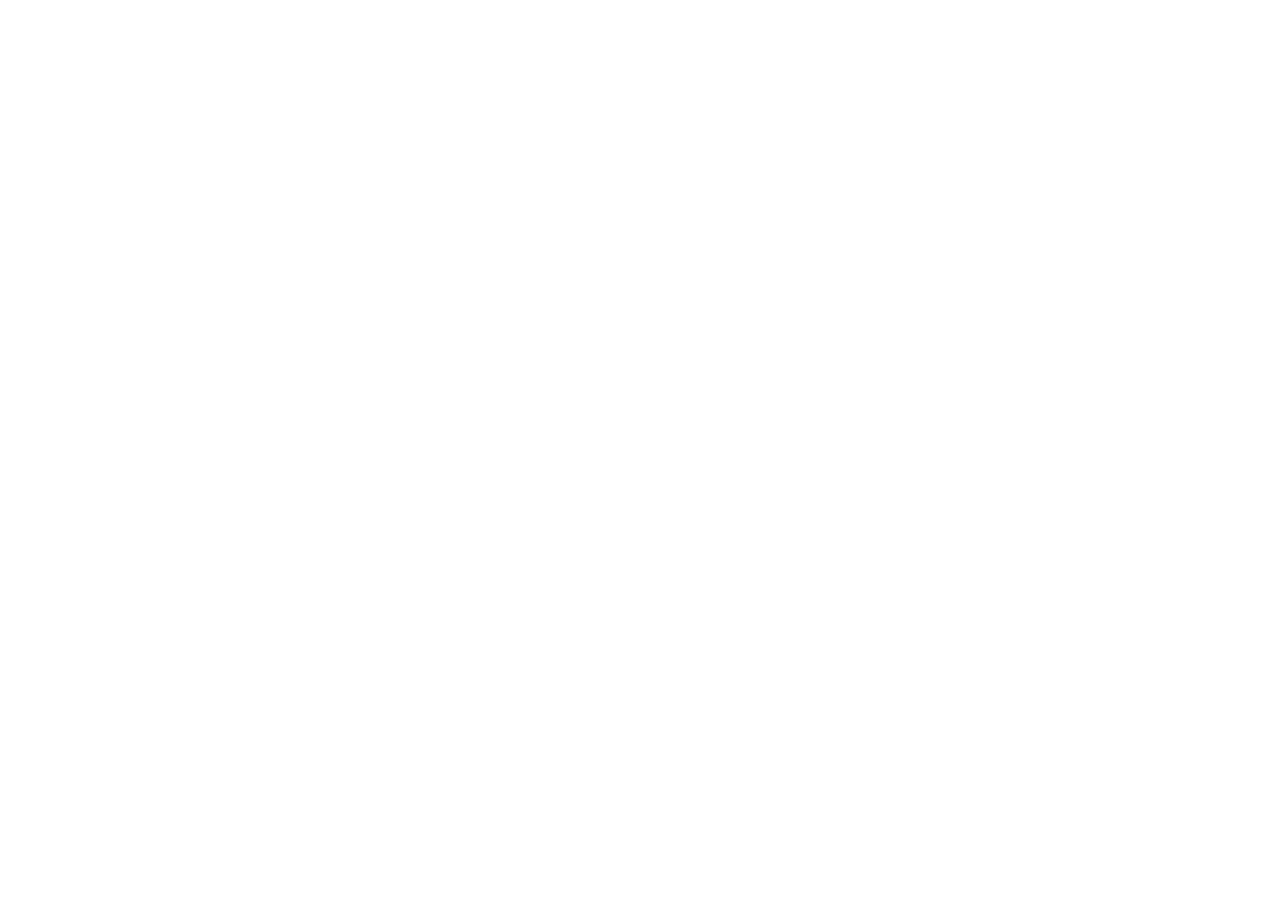
==== src/Assignment-3/assignment3.html @ a9900de0 "Merge branch 'master' of https://github.com/the-10x-academy/HTML-CSS-Assignments" ====
<!DOCTYPE html>
<html>
<head>
	<title></title>
	<meta http-equiv="Cache-Control" content="no-cache, no-store, must-revalidate" />
	<meta http-equiv="Pragma" content="no-cache" />
	<meta http-equiv="Expires" content="0" />
	<script src="bundle.js" type="text/javascript"></script>
</head>

<body>
	<div id="container">

	<!-- Start your code from here -->
	
	<!-- End your code -->

	</div>
</body>
<script>
/* DO NOT EDIT THIS CODE- WRITTERN TO PREVENT CSS CACHING */	  
	// Get HTML head element
	var head = document.getElementsByTagName('HEAD')[0]; 
	// Create new link Element
	var link = document.createElement('link');
	// set the attributes for link element 
	link.rel = 'stylesheet'; 
	link.type = 'text/css';
	link.href = './assignment3.css?v='+ new Date().getTime(); 
	// Append link element to HTML head
	head.appendChild(link); 
	/* DO NOT EDIT THIS CODE- WRITTERN TO PREVENT CSS CACHING */	  
</script> 
</html>
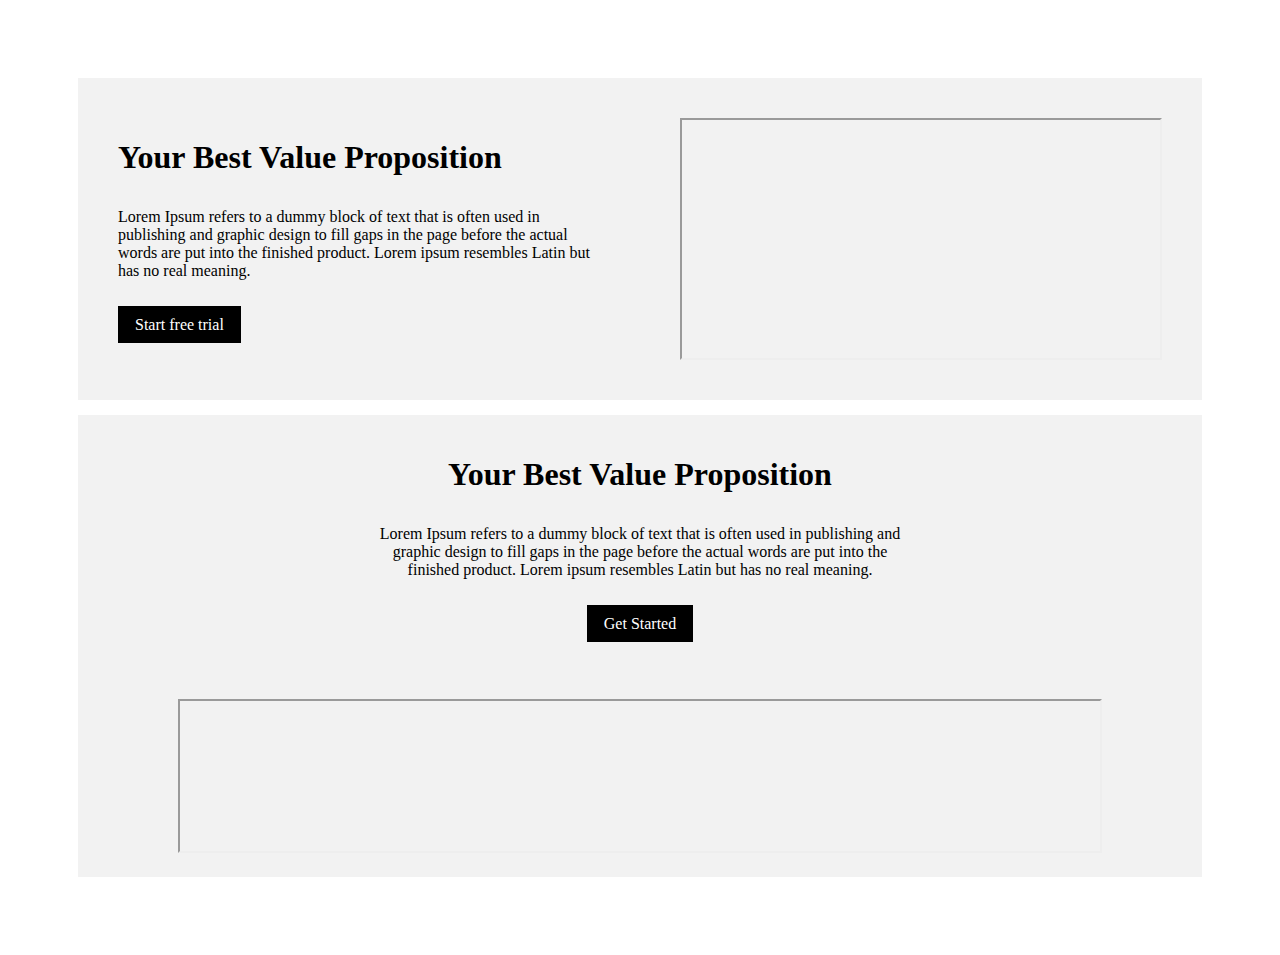
==== commit 890aa65f: "assign-3 commit" ====
--- a/src/Assignment-3/assignment3.html
+++ b/src/Assignment-3/assignment3.html
@@ -12,7 +12,31 @@
 	<div id="container">
 
 	<!-- Start your code from here -->
-	
+	<div class=container1>
+		<div class=content1>
+			<h1>Your Best Value Proposition</h1>
+			<p>Lorem Ipsum refers to a dummy block of text that is often used in publishing and graphic design to fill gaps in the page before the actual words are put into the finished product. Lorem ipsum resembles Latin but has no real meaning.</p>
+	        
+			<p>
+				<a href='https://en.wikipedia.org/wiki/Wikipedia'>Start free trial</a>
+			</p>	
+		</div>
+		<div class=iframe1>
+			<iframe id="render-wiki" src="https://en.wikipedia.org/wiki/Wikipedia"></iframe>
+		</div>
+	</div>
+	<div class=container2>
+		<div class=content2>
+			<h1>Your Best Value Proposition</h1>
+			<p>Lorem Ipsum refers to a dummy block of text that is often used in publishing and graphic design to fill gaps in the page before the actual words are put into the finished product. Lorem ipsum resembles Latin but has no real meaning.</p>
+	        <p>
+				<a href='https://en.wikipedia.org/wiki/Wikipedia'>Get Started</a>
+			</p>	
+		</div>
+		<div class=iframe2>
+			<iframe id="render-wiki" src="https://en.wikipedia.org/wiki/Wikipedia"></iframe>
+		</div>
+	</div>
 	<!-- End your code -->
 
 	</div>
